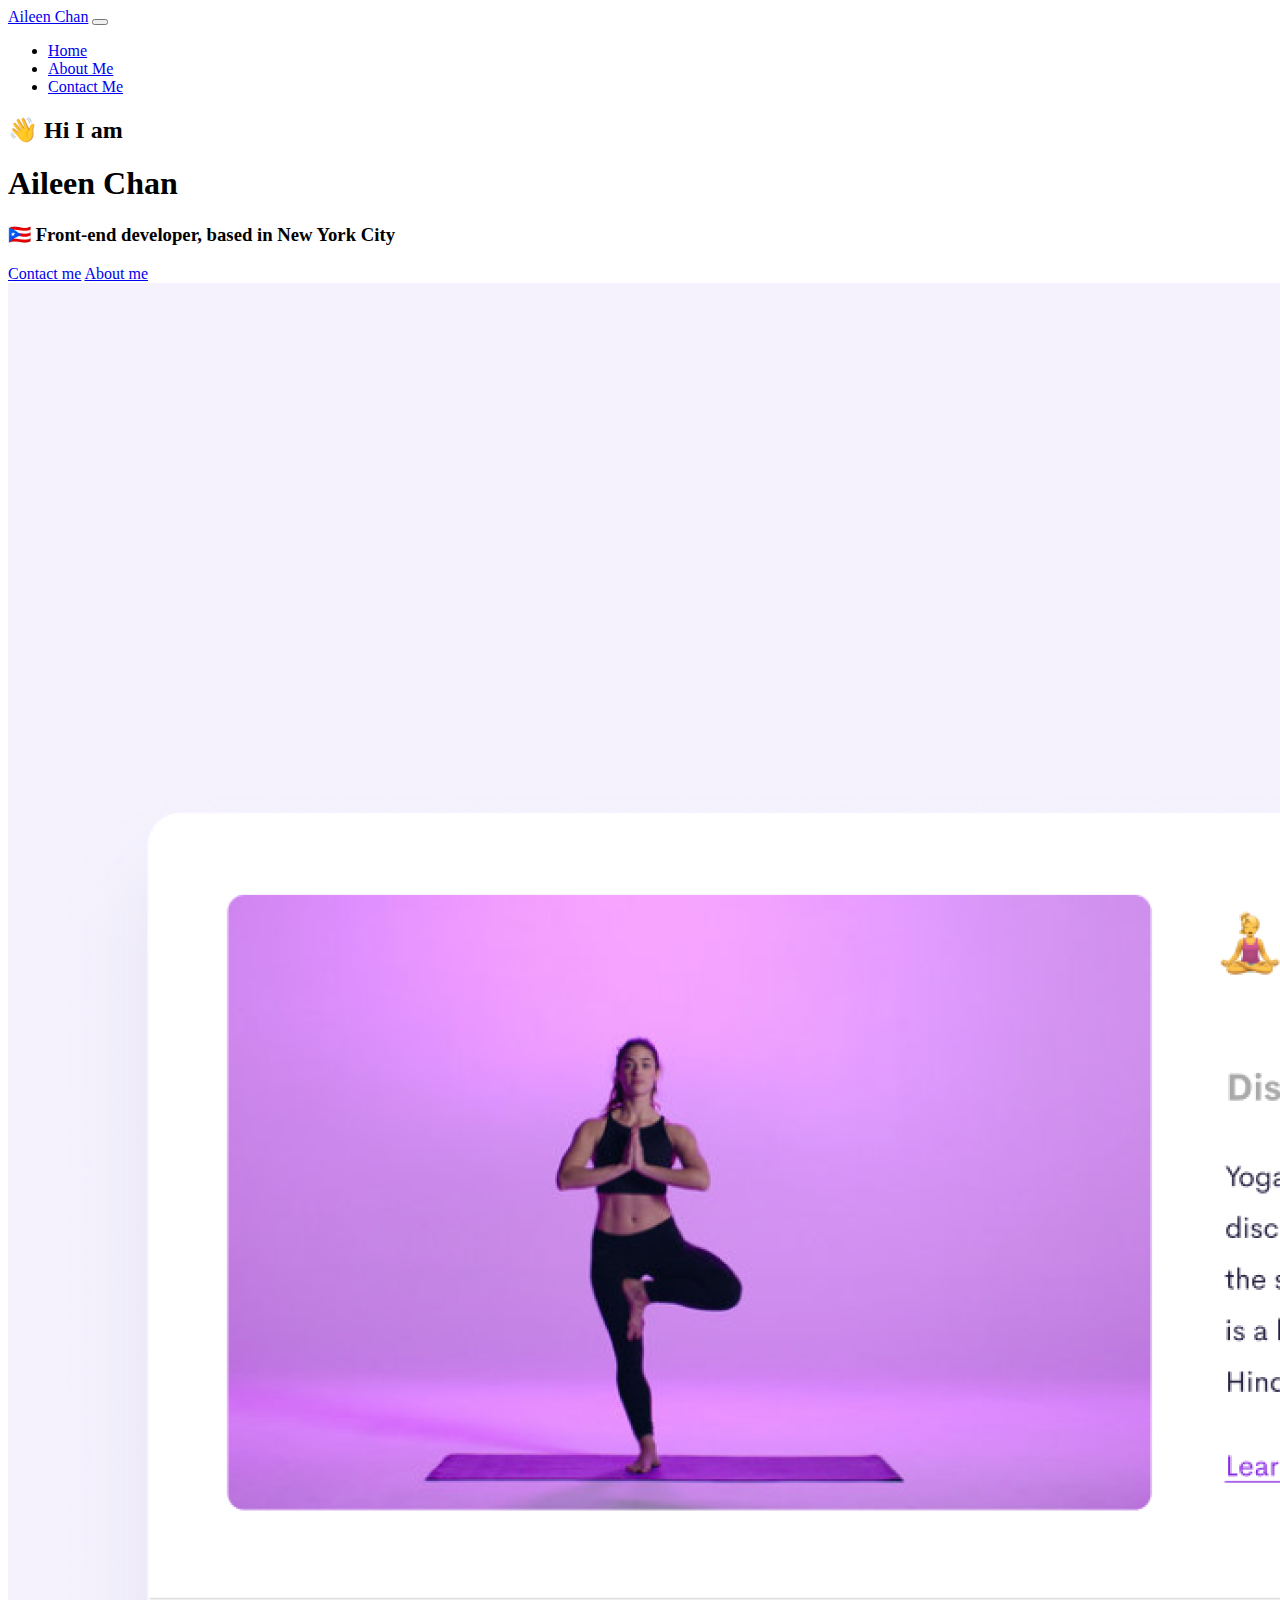
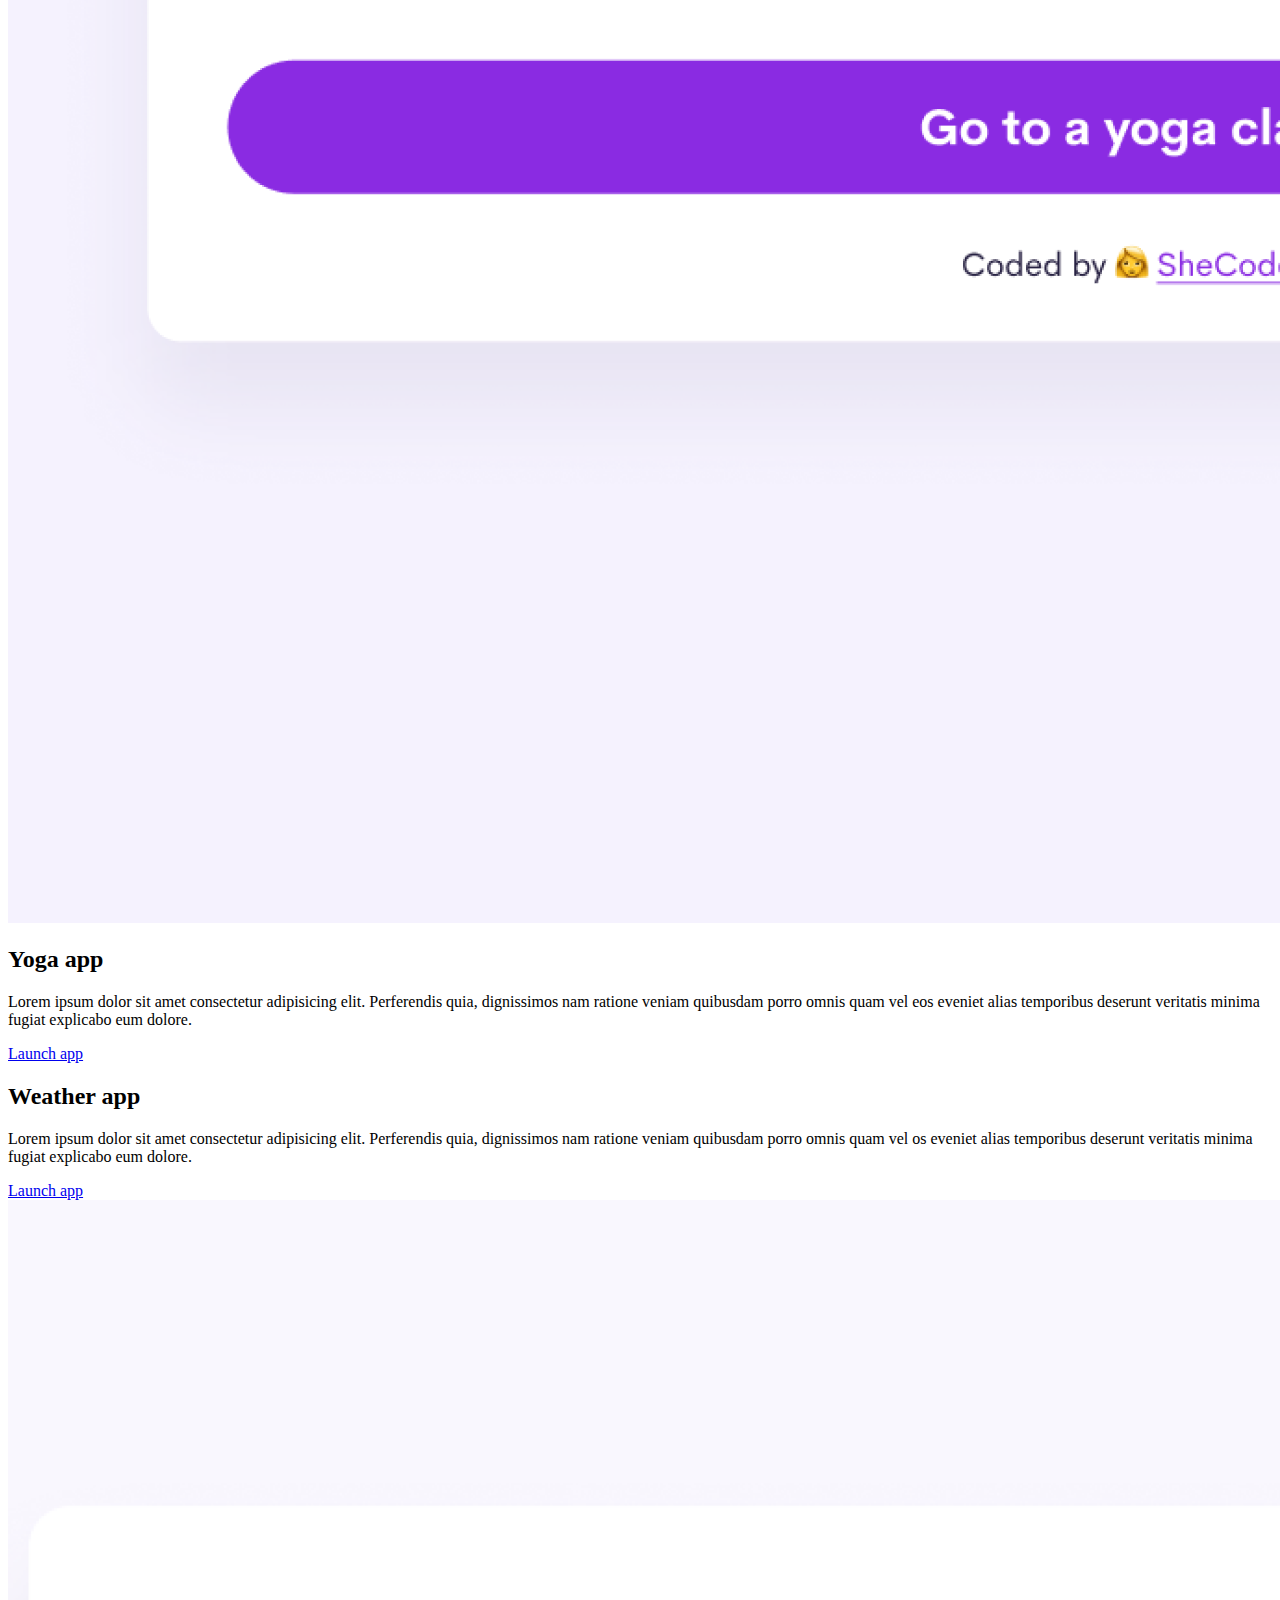
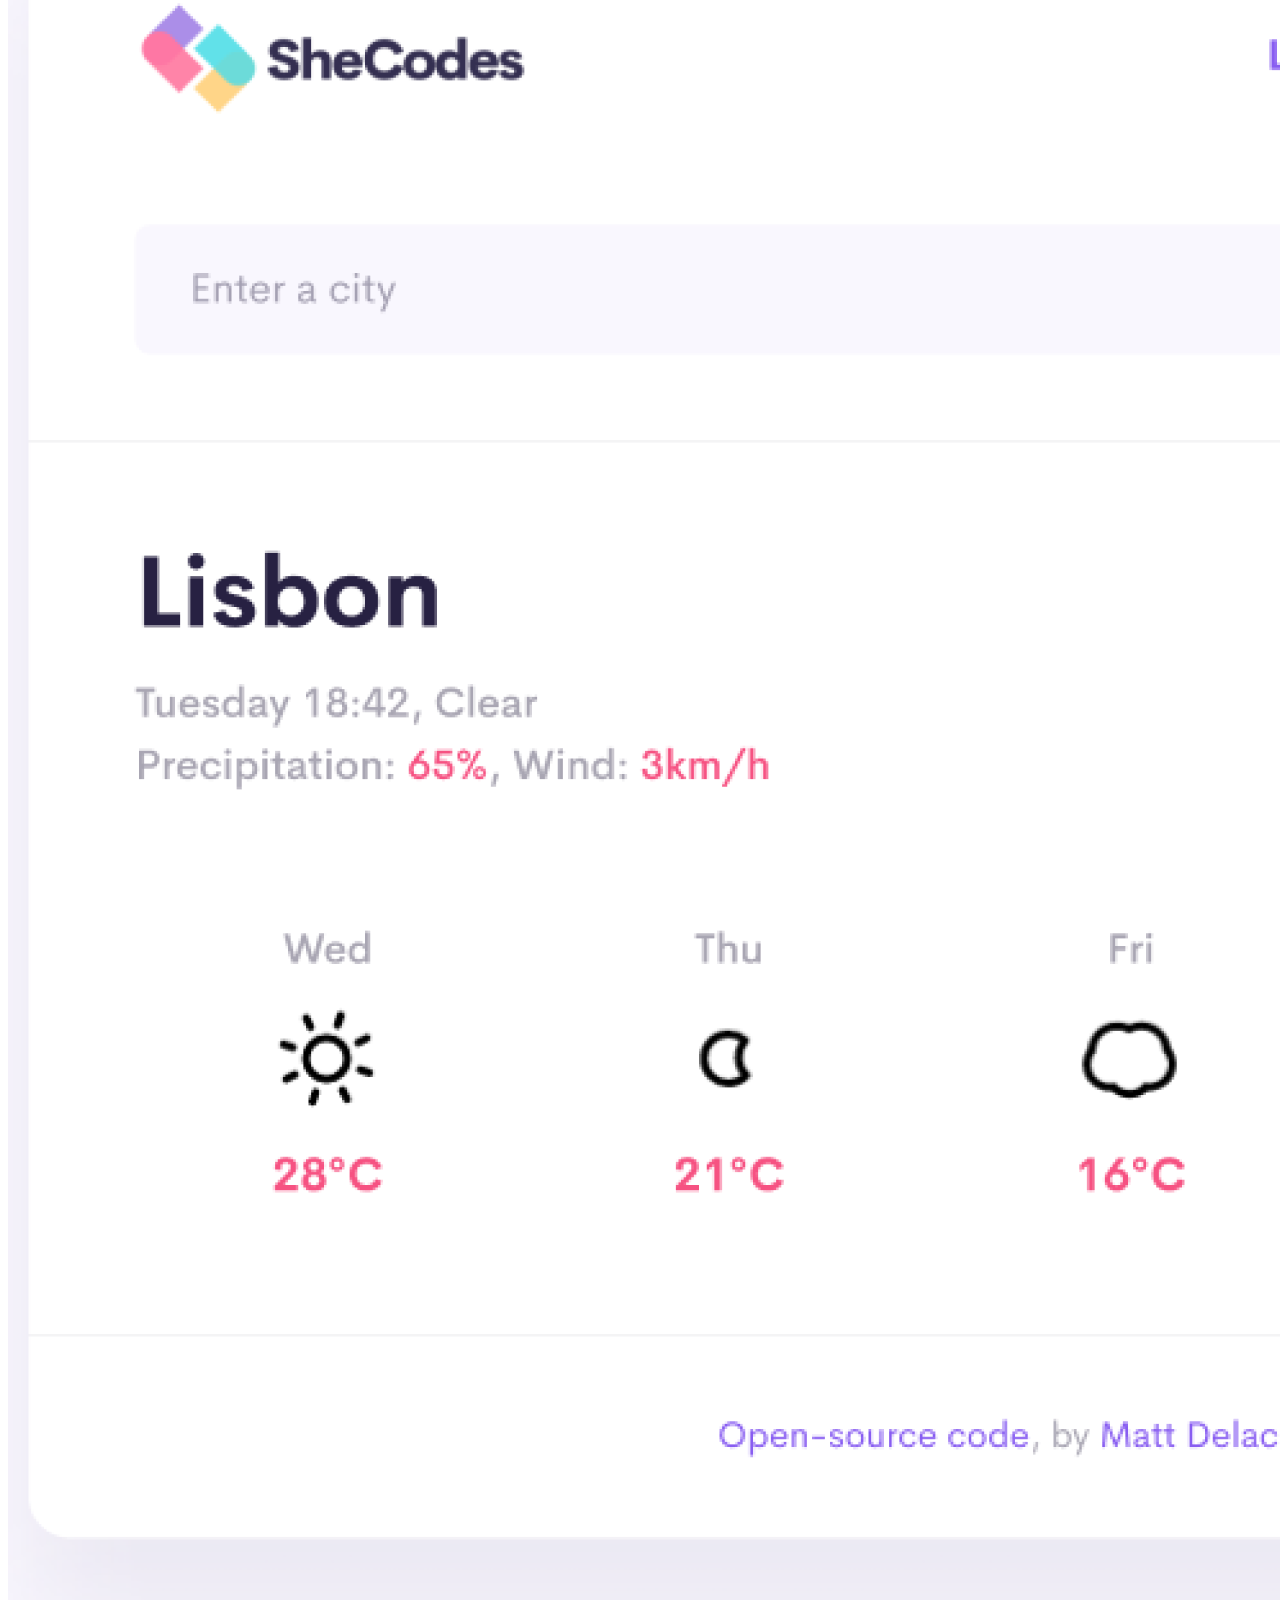
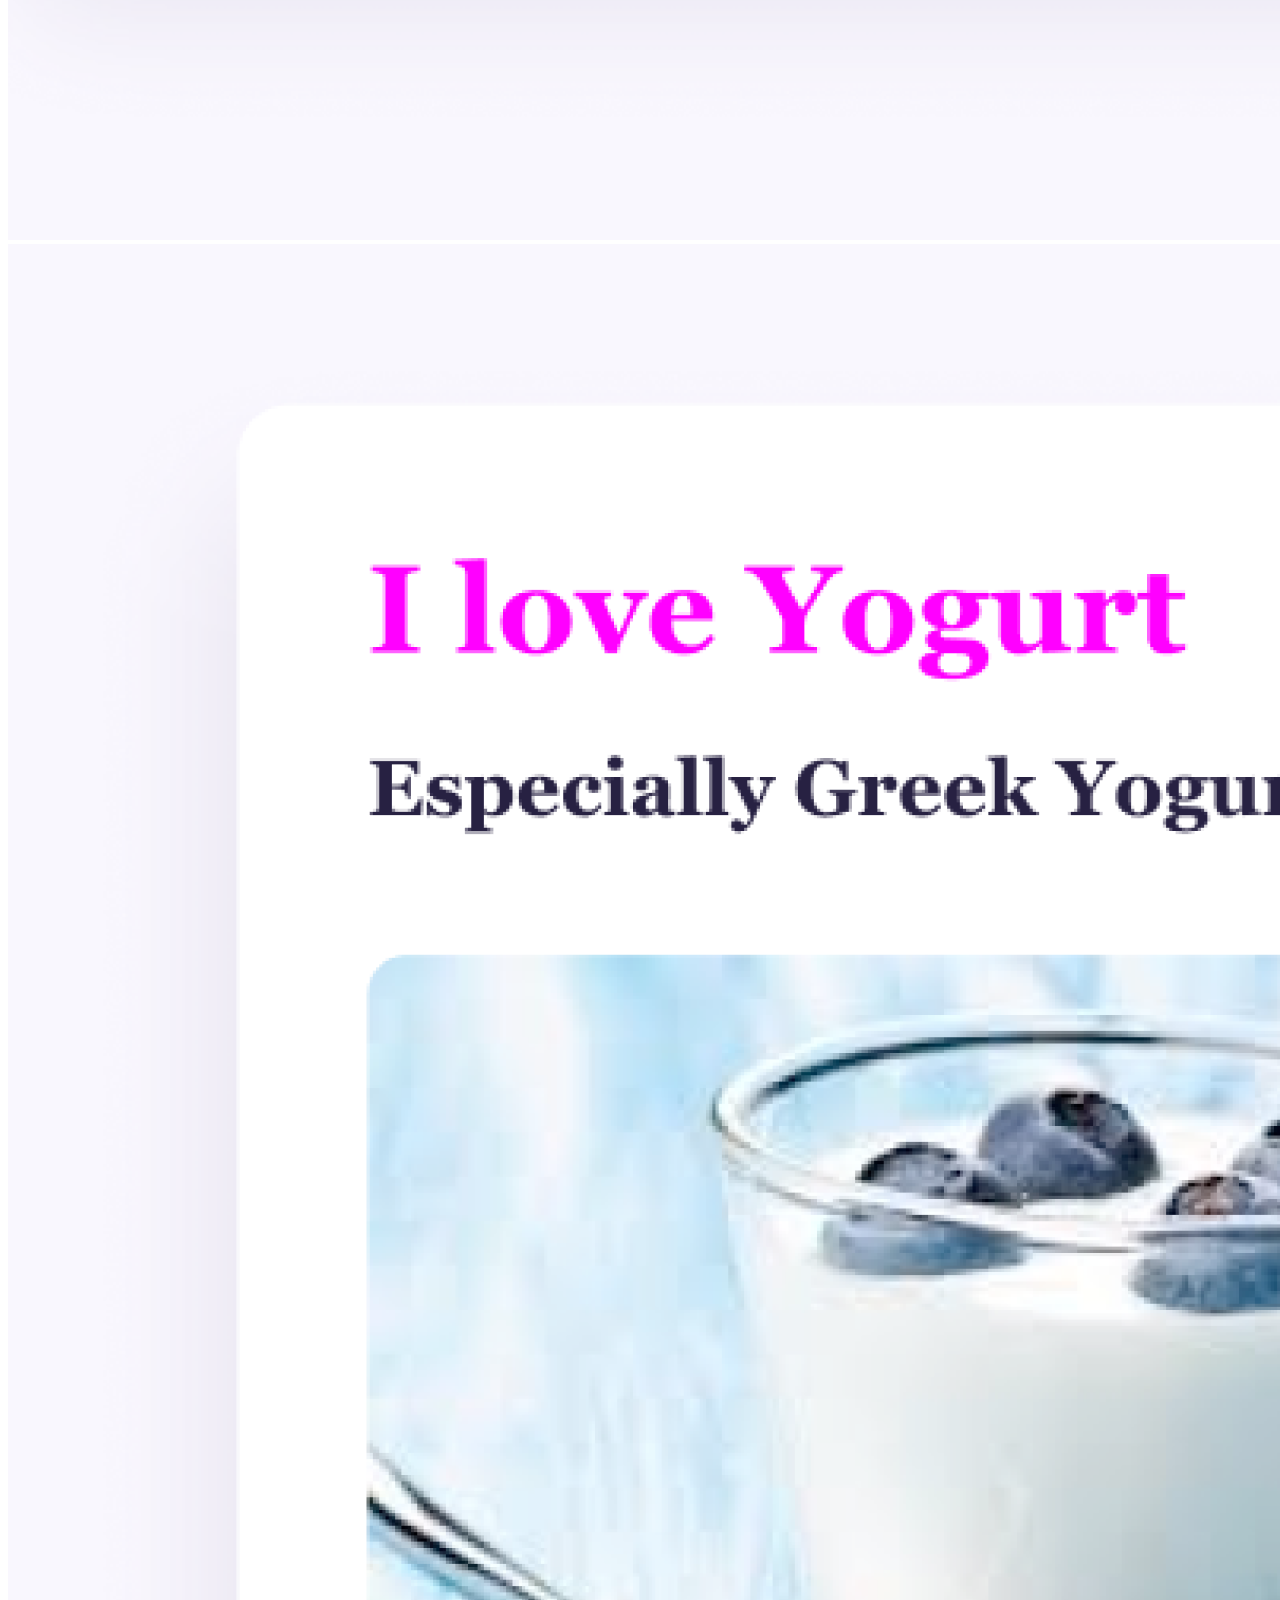
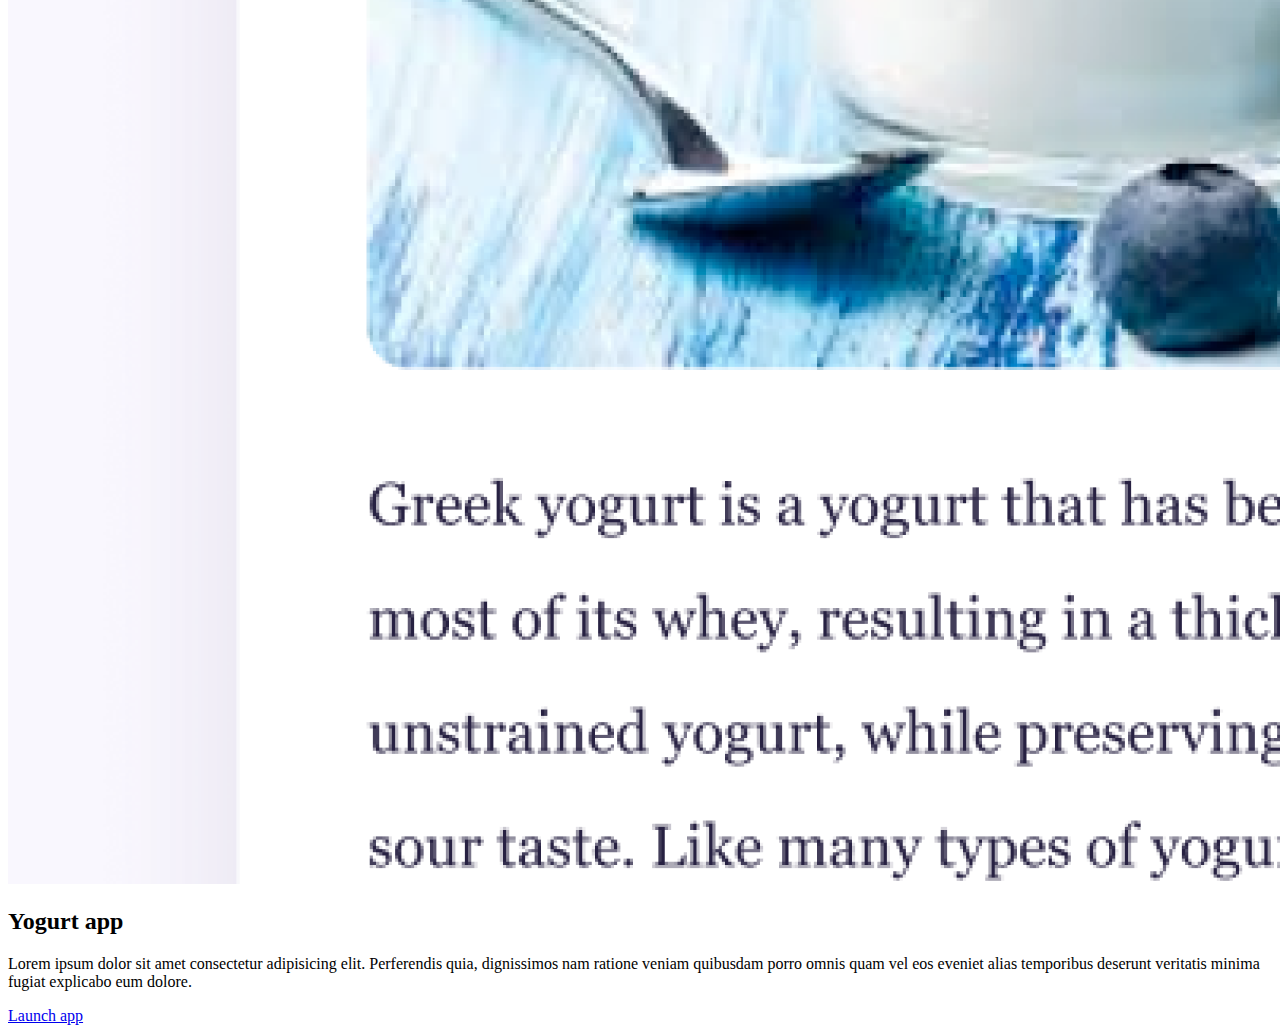
==== index.html @ 530aea1c "Setup documents from codesandbox" ====
<!DOCTYPE html>
<html lang="en">
  <head>
    <meta charset="UTF-8" />
    <meta http-equiv="X-UA-Compatible" content="IE=edge" />
    <meta name="viewport" content="width=device-width, initial-scale=1.0" />
    <title>My Portfolio</title>
    <link
      href="https://cdn.jsdelivr.net/npm/bootstrap@5.0.2/dist/css/bootstrap.min.css"
      rel="stylesheet"
      integrity="sha384-EVSTQN3/azprG1Anm3QDgpJLIm9Nao0Yz1ztcQTwFspd3yD65VohhpuuCOmLASjC"
      crossorigin="anonymous"
    />
    <script
      src="https://cdn.jsdelivr.net/npm/bootstrap@5.0.2/dist/js/bootstrap.bundle.min.js"
      integrity="sha384-MrcW6ZMFYlzcLA8Nl+NtUVF0sA7MsXsP1UyJoMp4YLEuNSfAP+JcXn/tWtIaxVXM"
      crossorigin="anonymous"
    ></script>
    <link rel="stylesheet" href="style.css" />
  </head>
  <body>
    <nav class="navbar navbar-expand-lg navbar-light bg-light fixed-top">
      <div class="container-fluid">
        <a class="navbar-brand" href="index.html">Aileen Chan</a>
        <button
          class="navbar-toggler"
          type="button"
          data-bs-toggle="collapse"
          data-bs-target="#navbarNav"
          aria-controls="navbarNav"
          aria-expanded="false"
          aria-label="Toggle navigation"
        >
          <span class="navbar-toggler-icon"></span>
        </button>
        <div class="collapse navbar-collapse" id="navbarNav">
          <ul class="navbar-nav">
            <li class="nav-item">
              <a class="nav-link active" aria-current="page" href="index.html"
                >Home</a
              >
            </li>
            <li class="nav-item">
              <a class="nav-link" href="about.html">About Me</a>
            </li>
            <li class="nav-item">
              <a class="nav-link" href="about.html#contact">Contact Me</a>
            </li>
          </ul>
        </div>
      </div>
    </nav>
    <h2 class="text-center">👋 Hi I am</h2>
    <h1 class="text-center">Aileen Chan</h1>
    <h3 class="text-center">🇵🇷 Front-end developer, based in New York City</h3>
    <div class="navigation-links mb-5">
      <a href="about.html#contact" class="primary-link">Contact me</a>
      <a href="about.html" class="about-link">About me</a>
    </div>

    <div class="container">
      <div class="row mt-5">
        <div class="col-6 rounded">
          <img src="images/yoga.png" alt="yoga" class="img-fluid" />
        </div>
        <div class="col-6">
          <h2>Yoga app</h2>
          <p>
            Lorem ipsum dolor sit amet consectetur adipisicing elit. Perferendis
            quia, dignissimos nam ratione veniam quibusdam porro omnis quam vel
            eos eveniet alias temporibus deserunt veritatis minima fugiat
            explicabo eum dolore.
          </p>
          <div class="mt-5">
            <a href="#" class="primary-link app-link">Launch app</a>
          </div>
        </div>
      </div>
      <div class="row mt-5">
        <div class="col-6">
          <h2>Weather app</h2>
          <p>
            Lorem ipsum dolor sit amet consectetur adipisicing elit. Perferendis
            quia, dignissimos nam ratione veniam quibusdam porro omnis quam vel
            os eveniet alias temporibus deserunt veritatis minima fugiat
            explicabo eum dolore.
          </p>
          <div class="mt-5">
            <a href="#" class="primary-link app-link">Launch app</a>
          </div>
        </div>
        <div class="col-6 rounded">
          <img src="images/weather.png" alt="yoga" class="img-fluid" />
        </div>
      </div>
      <div class="row mt-5 mb-5">
        <div class="col-6 rounded">
          <img src="images/yogurt.png" alt="yoga" class="img-fluid" />
        </div>
        <div class="col-6">
          <h2>Yogurt app</h2>
          <p>
            Lorem ipsum dolor sit amet consectetur adipisicing elit. Perferendis
            quia, dignissimos nam ratione veniam quibusdam porro omnis quam vel
            eos eveniet alias temporibus deserunt veritatis minima fugiat
            explicabo eum dolore.
          </p>
          <div class="mt-5">
            <a href="#" class="primary-link app-link">Launch app</a>
          </div>
        </div>
      </div>
    </div>
  </body>
</html>
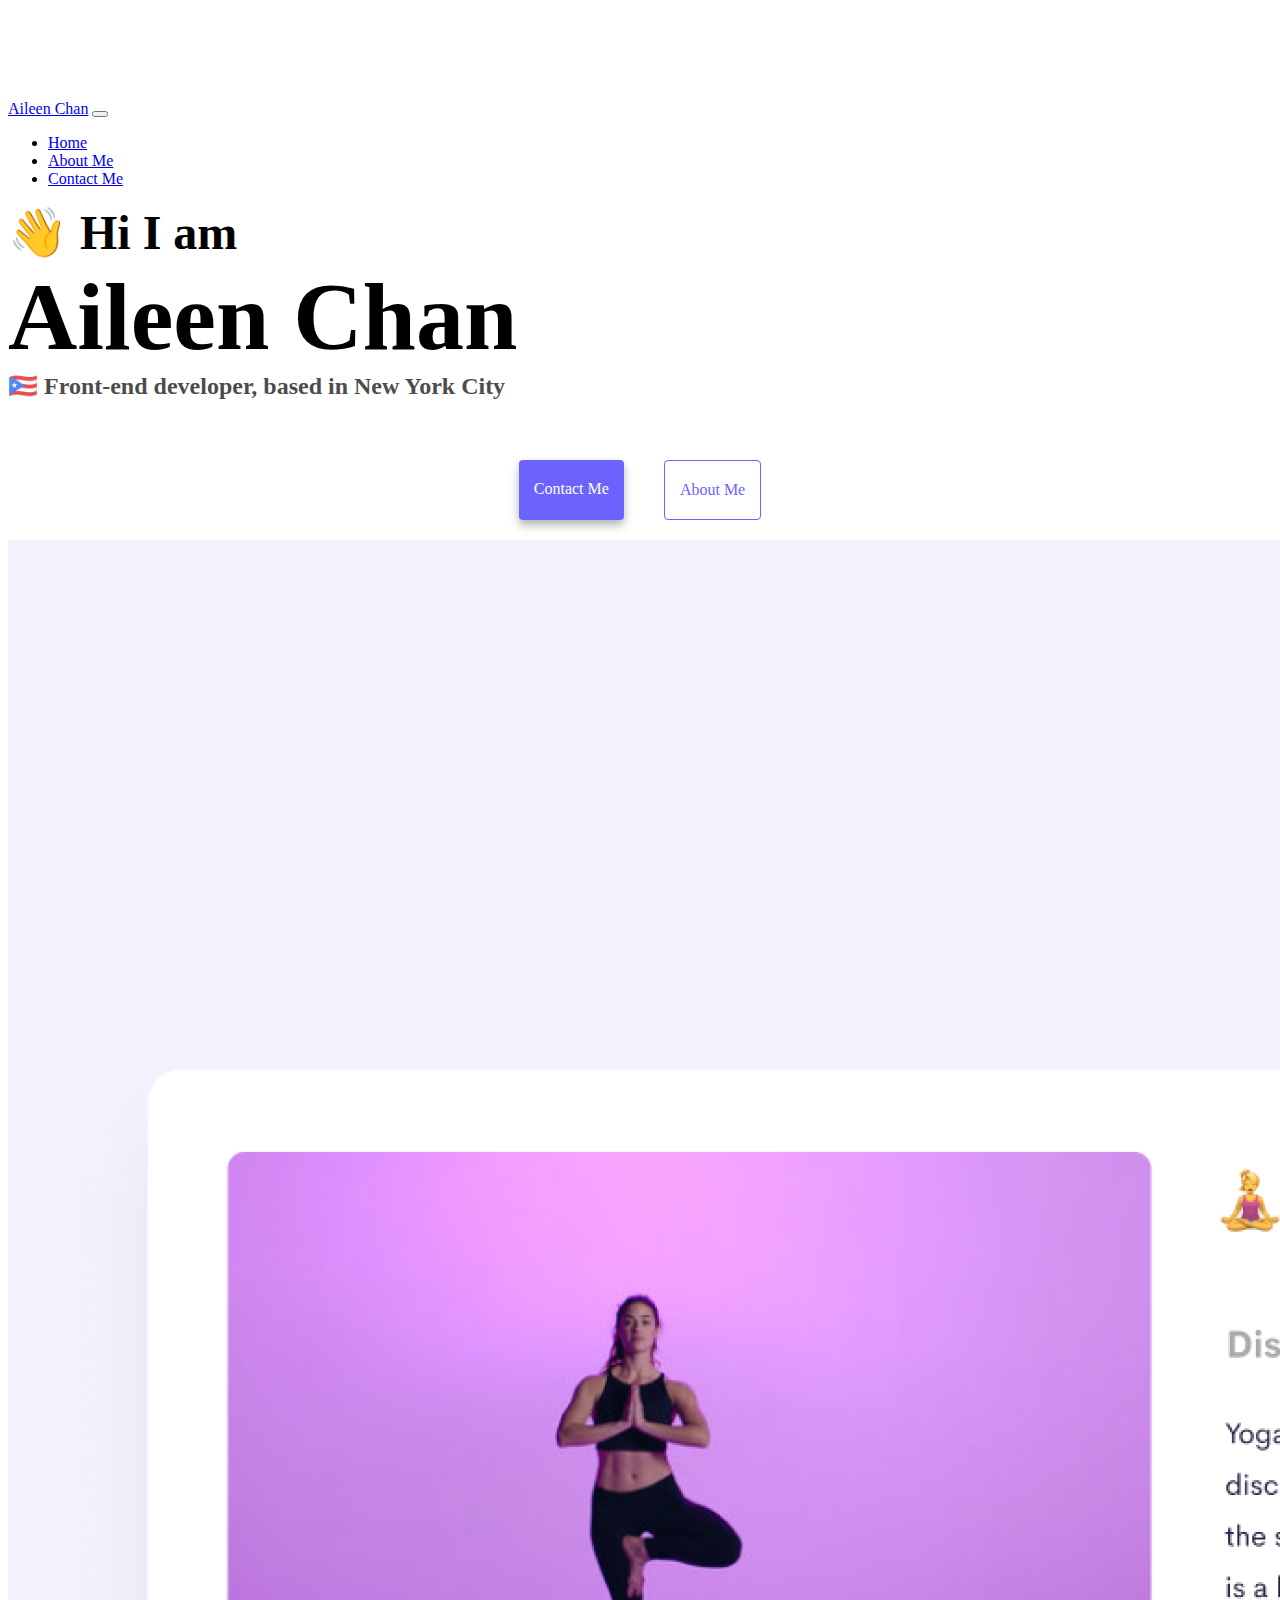
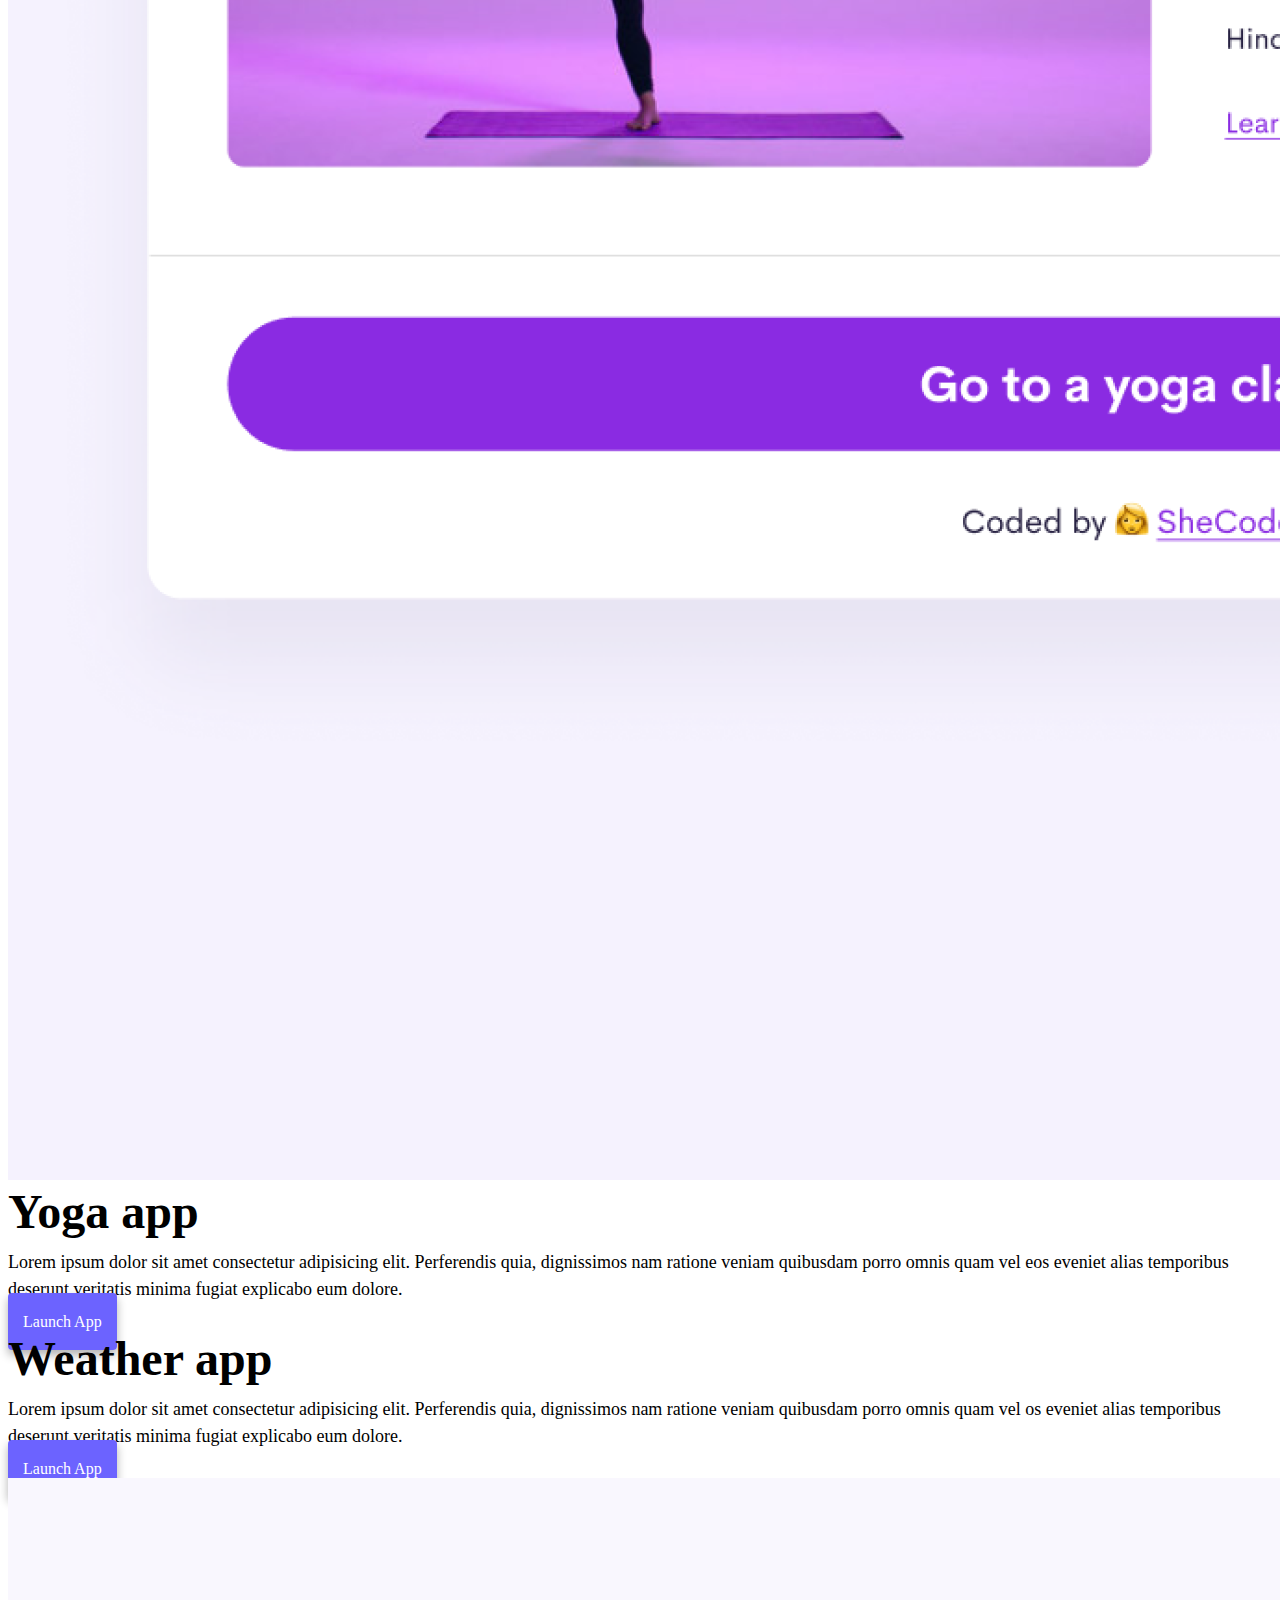
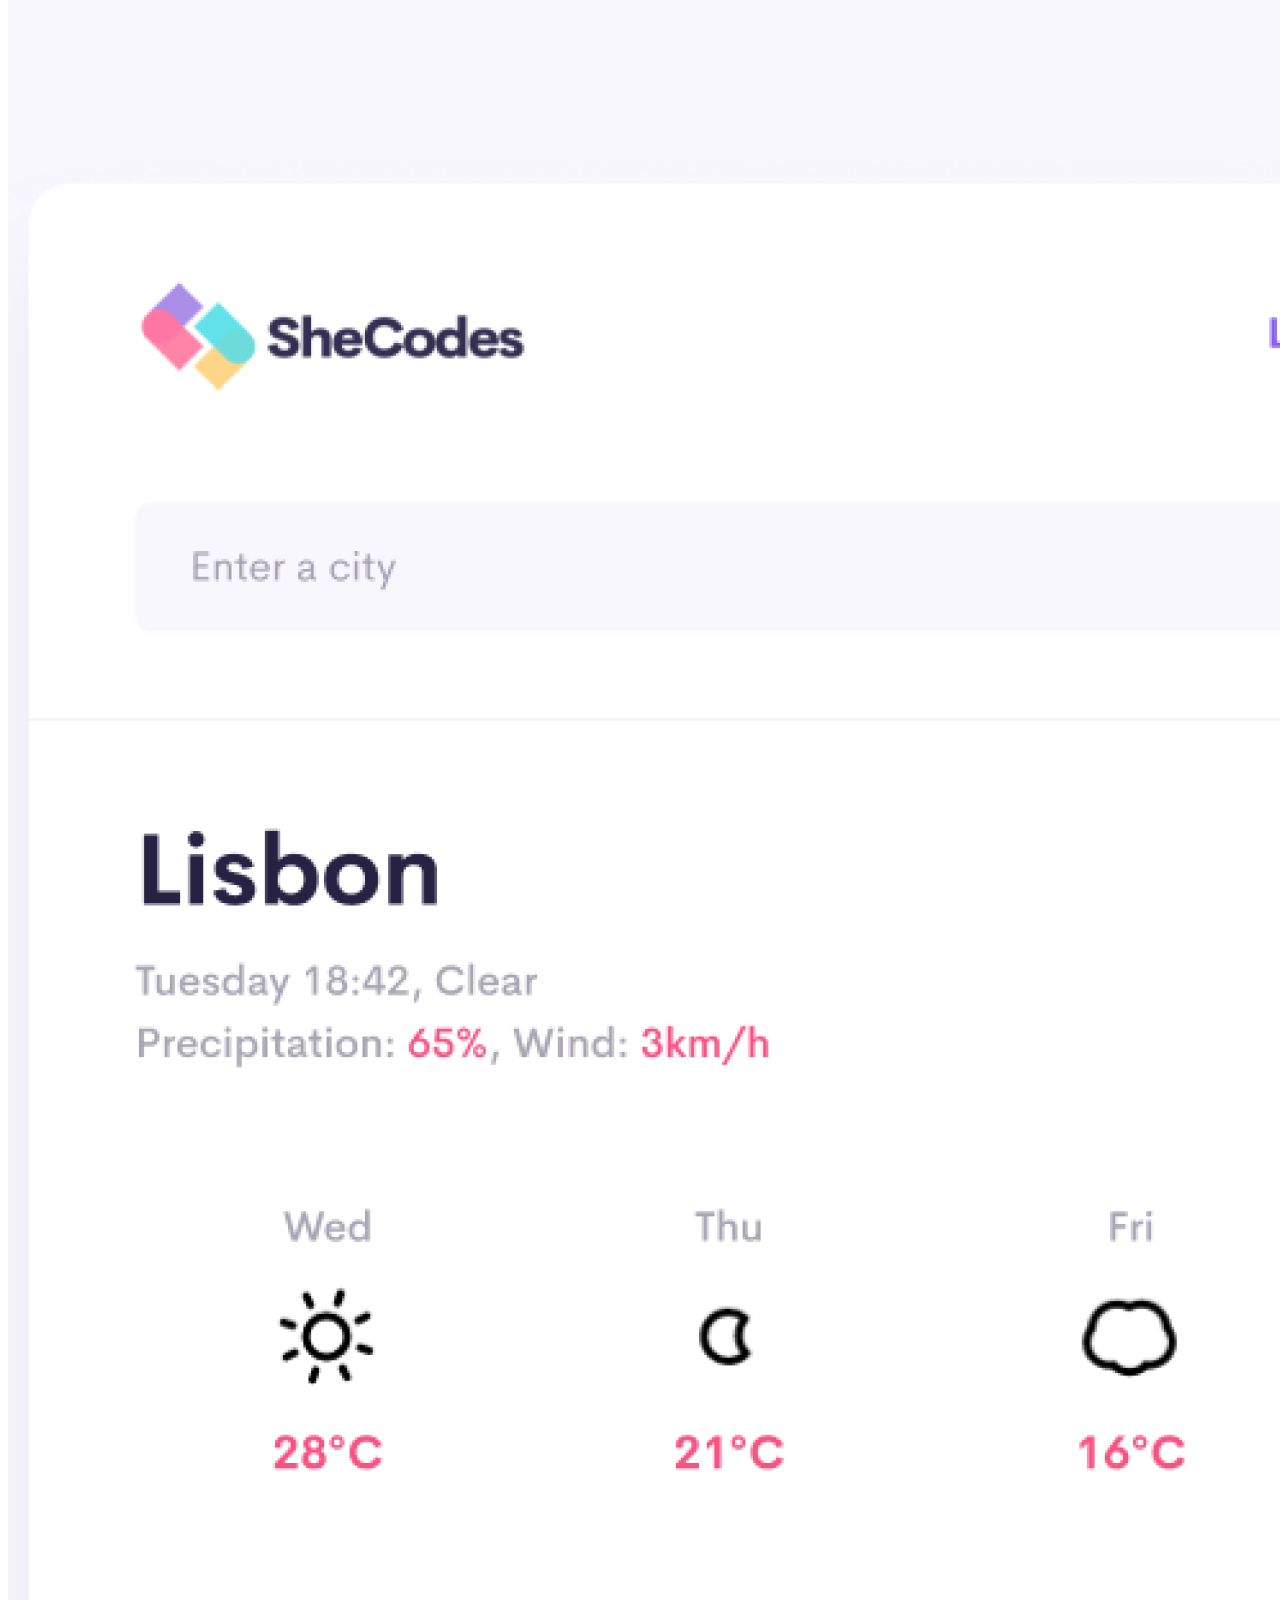
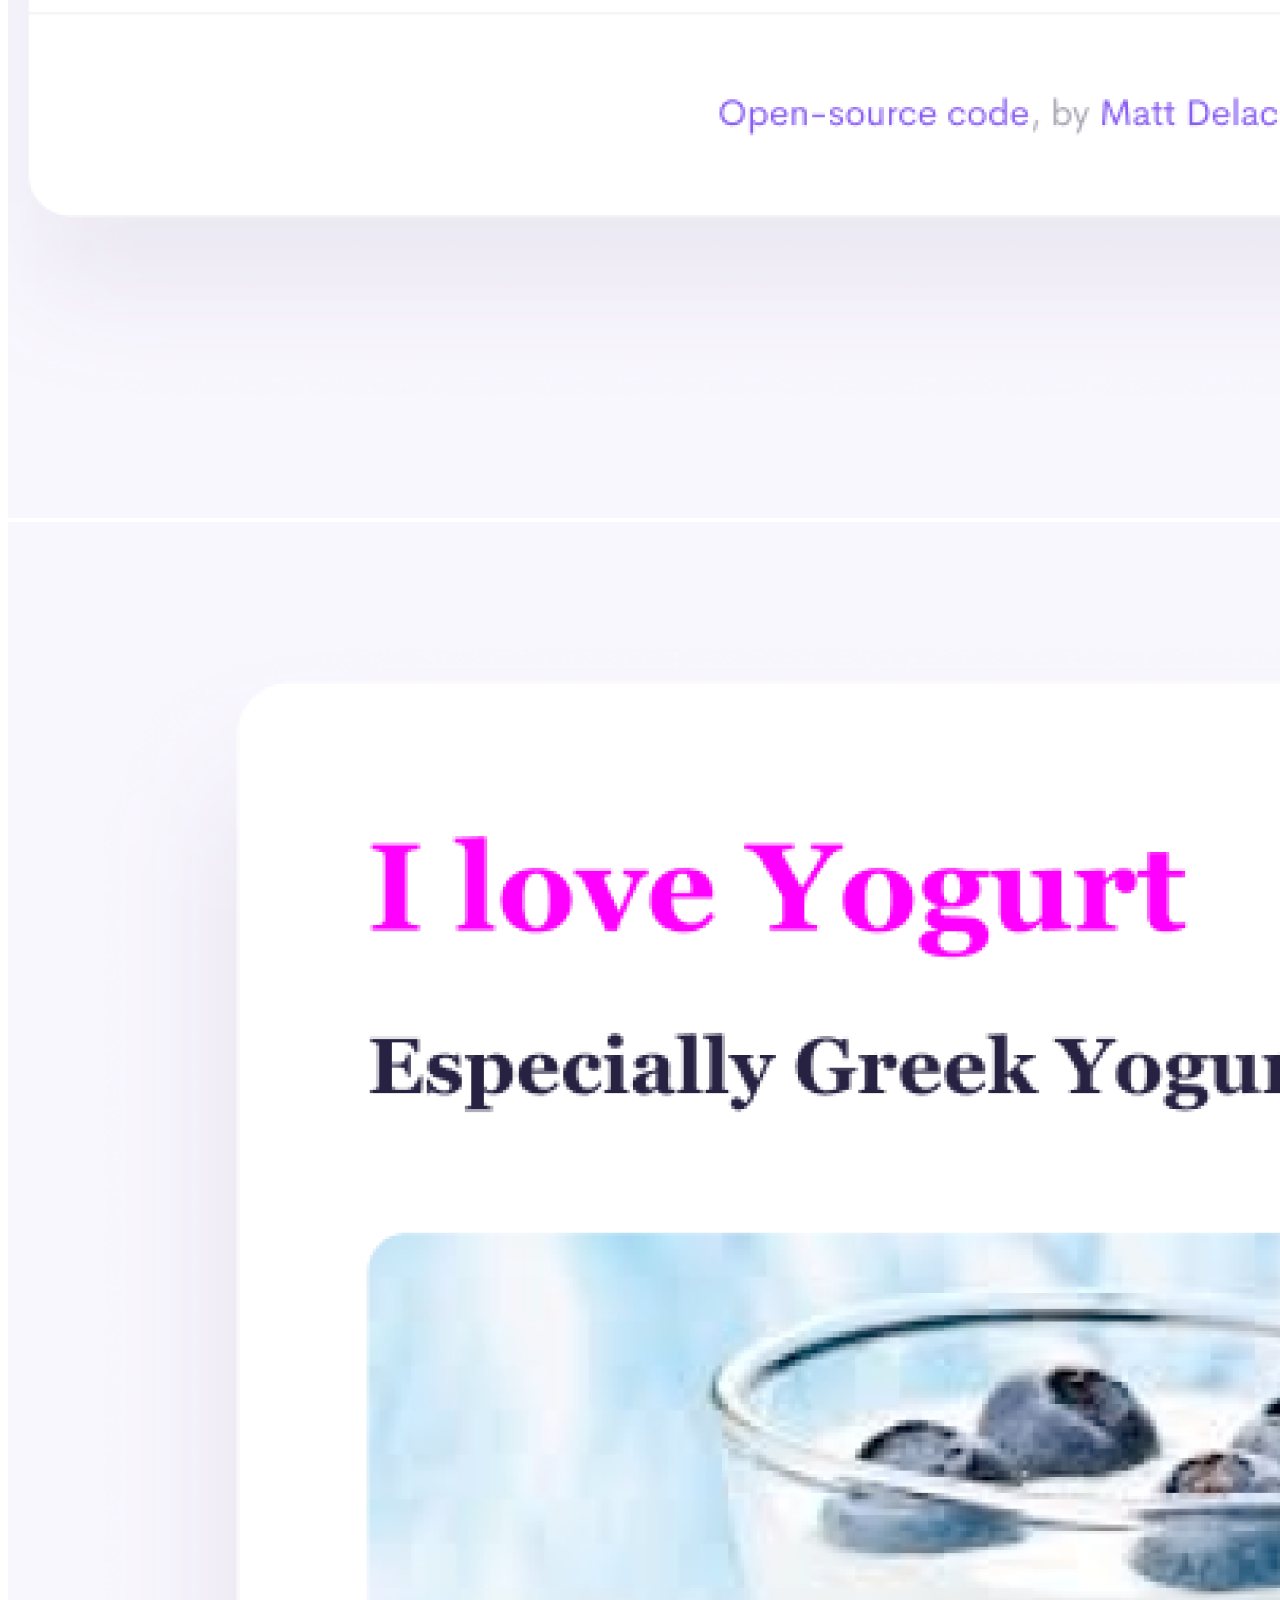
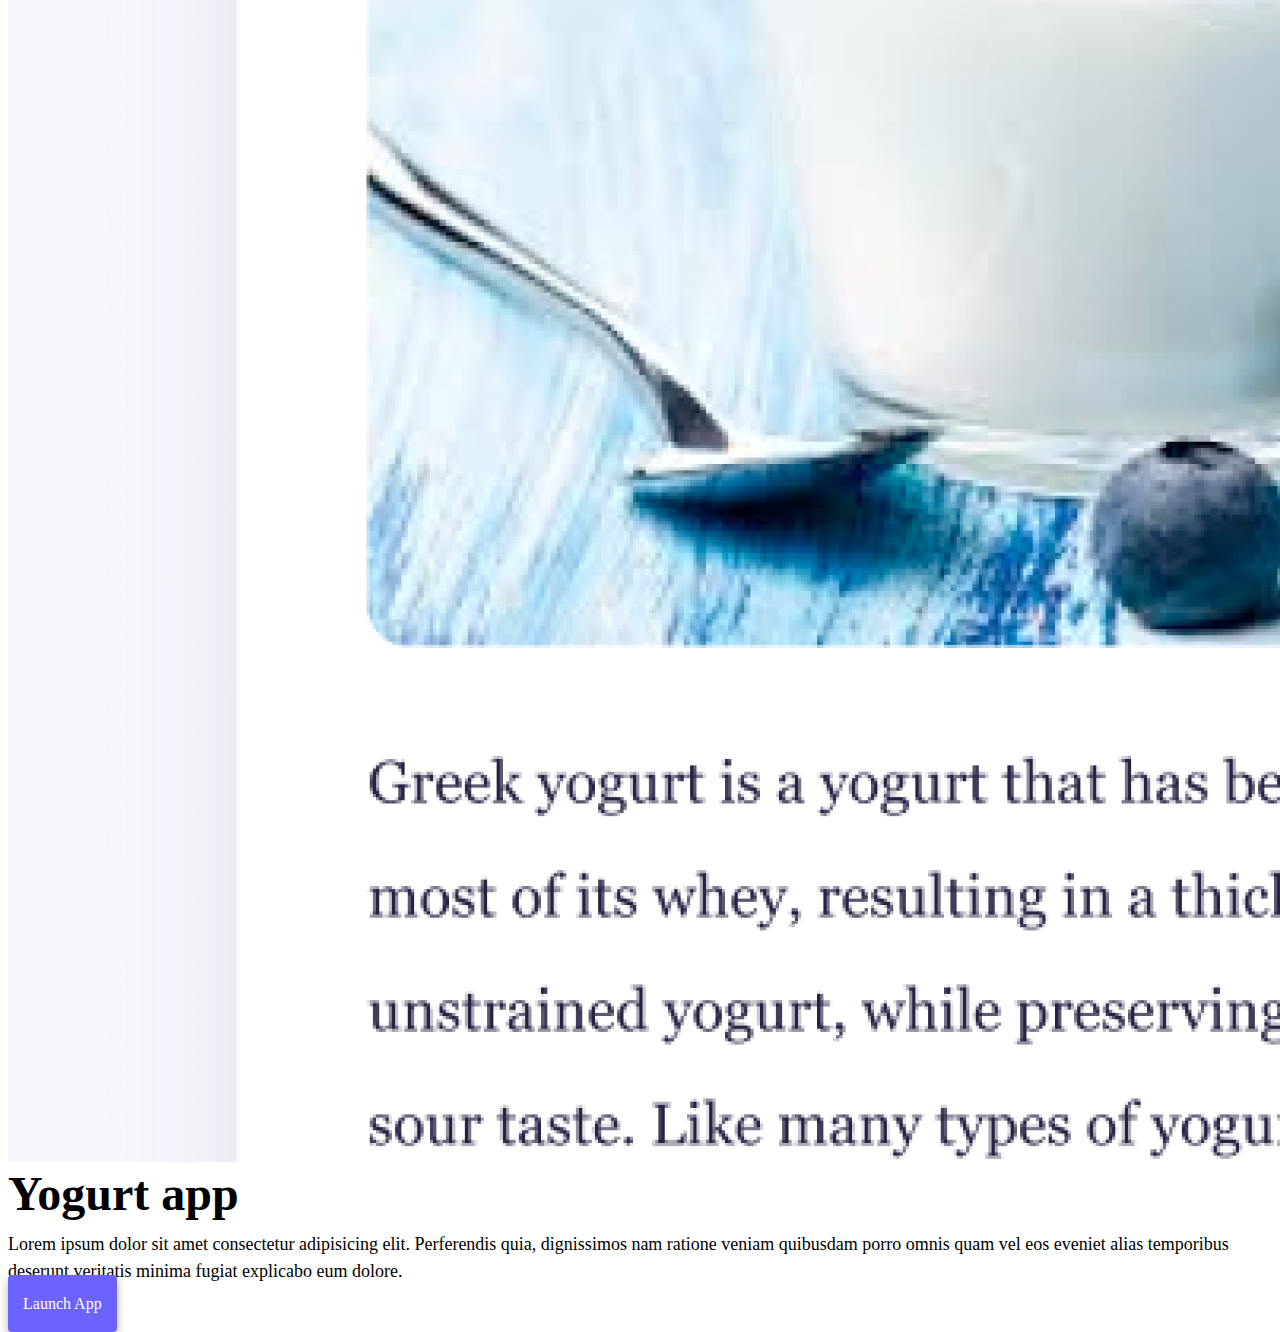
==== commit 43c4adee: "Adjusted links for live server on vs code" ====
--- a/index.html
+++ b/index.html
@@ -16,12 +16,12 @@
       integrity="sha384-MrcW6ZMFYlzcLA8Nl+NtUVF0sA7MsXsP1UyJoMp4YLEuNSfAP+JcXn/tWtIaxVXM"
       crossorigin="anonymous"
     ></script>
-    <link rel="stylesheet" href="style.css" />
+    <link rel="stylesheet" href="/src/styles.css" />
   </head>
   <body>
     <nav class="navbar navbar-expand-lg navbar-light bg-light fixed-top">
       <div class="container-fluid">
-        <a class="navbar-brand" href="index.html">Aileen Chan</a>
+        <a class="navbar-brand" href="/">Aileen Chan</a>
         <button
           class="navbar-toggler"
           type="button"
@@ -36,15 +36,15 @@
         <div class="collapse navbar-collapse" id="navbarNav">
           <ul class="navbar-nav">
             <li class="nav-item">
-              <a class="nav-link active" aria-current="page" href="index.html"
+              <a class="nav-link active" aria-current="page" href="/"
                 >Home</a
               >
             </li>
             <li class="nav-item">
-              <a class="nav-link" href="about.html">About Me</a>
+              <a class="nav-link" href="/about.html">About Me</a>
             </li>
             <li class="nav-item">
-              <a class="nav-link" href="about.html#contact">Contact Me</a>
+              <a class="nav-link" href="/about.html#contact">Contact Me</a>
             </li>
           </ul>
         </div>
@@ -54,14 +54,14 @@
     <h1 class="text-center">Aileen Chan</h1>
     <h3 class="text-center">🇵🇷 Front-end developer, based in New York City</h3>
     <div class="navigation-links mb-5">
-      <a href="about.html#contact" class="primary-link">Contact me</a>
-      <a href="about.html" class="about-link">About me</a>
+      <a href="/about.html#contact" class="primary-link">Contact me</a>
+      <a href="/about.html" class="about-link">About me</a>
     </div>
 
     <div class="container">
       <div class="row mt-5">
         <div class="col-6 rounded">
-          <img src="images/yoga.png" alt="yoga" class="img-fluid" />
+          <img src="/images/yoga.png" alt="yoga" class="img-fluid" />
         </div>
         <div class="col-6">
           <h2>Yoga app</h2>
@@ -90,12 +90,12 @@
           </div>
         </div>
         <div class="col-6 rounded">
-          <img src="images/weather.png" alt="yoga" class="img-fluid" />
+          <img src="/images/weather.png" alt="yoga" class="img-fluid" />
         </div>
       </div>
       <div class="row mt-5 mb-5">
         <div class="col-6 rounded">
-          <img src="images/yogurt.png" alt="yoga" class="img-fluid" />
+          <img src="/images/yogurt.png" alt="yoga" class="img-fluid" />
         </div>
         <div class="col-6">
           <h2>Yogurt app</h2>
--- a/src/styles.css
+++ b/src/styles.css
@@ -0,0 +1,113 @@
+:root {
+  --primary-color: #6c63ff;
+  --secondary-color: #f5f2fe;
+  --box-shadow: 0 5px 10px rgba(0, 0, 0, 0.3);
+}
+
+body {
+  max-width: 100%;
+  margin-top: 100px;
+}
+
+h1,
+h2,
+h3 {
+  margin: 0;
+}
+
+h1 {
+  font-size: 96px;
+}
+
+h2 {
+  font-size: 48px;
+}
+
+h3 {
+  font-size: 24px;
+  opacity: 0.7;
+}
+
+p {
+  padding: 0;
+  margin: 10px 0;
+  border-radius: 4px;
+  font-size: 18px;
+  line-height: 1.5;
+}
+
+.navigation-links {
+  display: flex;
+  margin-top: 40px;
+  justify-content: center;
+}
+
+.navigation-links a {
+  margin: 20px;
+  border-radius: 4px;
+  padding: 20px 15px;
+  text-decoration: none;
+  text-transform: capitalize;
+}
+
+.primary-link {
+  background: var(--primary-color);
+  box-shadow: var(--box-shadow);
+  color: white;
+  margin: 20px;
+  border-radius: 4px;
+  padding: 20px 15px;
+  text-decoration: none;
+  text-transform: capitalize;
+}
+
+.app-link {
+  margin: 0;
+}
+
+.about-link {
+  color: var(--primary-color);
+  border: 1px solid var(--primary-color);
+}
+
+.about-paragraph {
+  margin: 30px 0;
+}
+
+.homepage-link {
+  color: var(--primary-color);
+  text-align: center;
+  display: block;
+}
+
+.email-link {
+  display: flex;
+  justify-content: center;
+  color: var(--primary-color);
+  font-size: 28px;
+  text-decoration: none;
+  margin-bottom: 50px;
+}
+
+.email-link:hover {
+  text-decoration: underline;
+}
+
+.about-container {
+  max-width: 1320px;
+  margin: 0 auto;
+}
+
+.about-container .row {
+  display: flex;
+  margin: 50px 0;
+}
+
+nav .container-fluid {
+  max-width: 1320px;
+  margin: 0 auto;
+}
+
+.rounded {
+  border-radius: 15px;
+}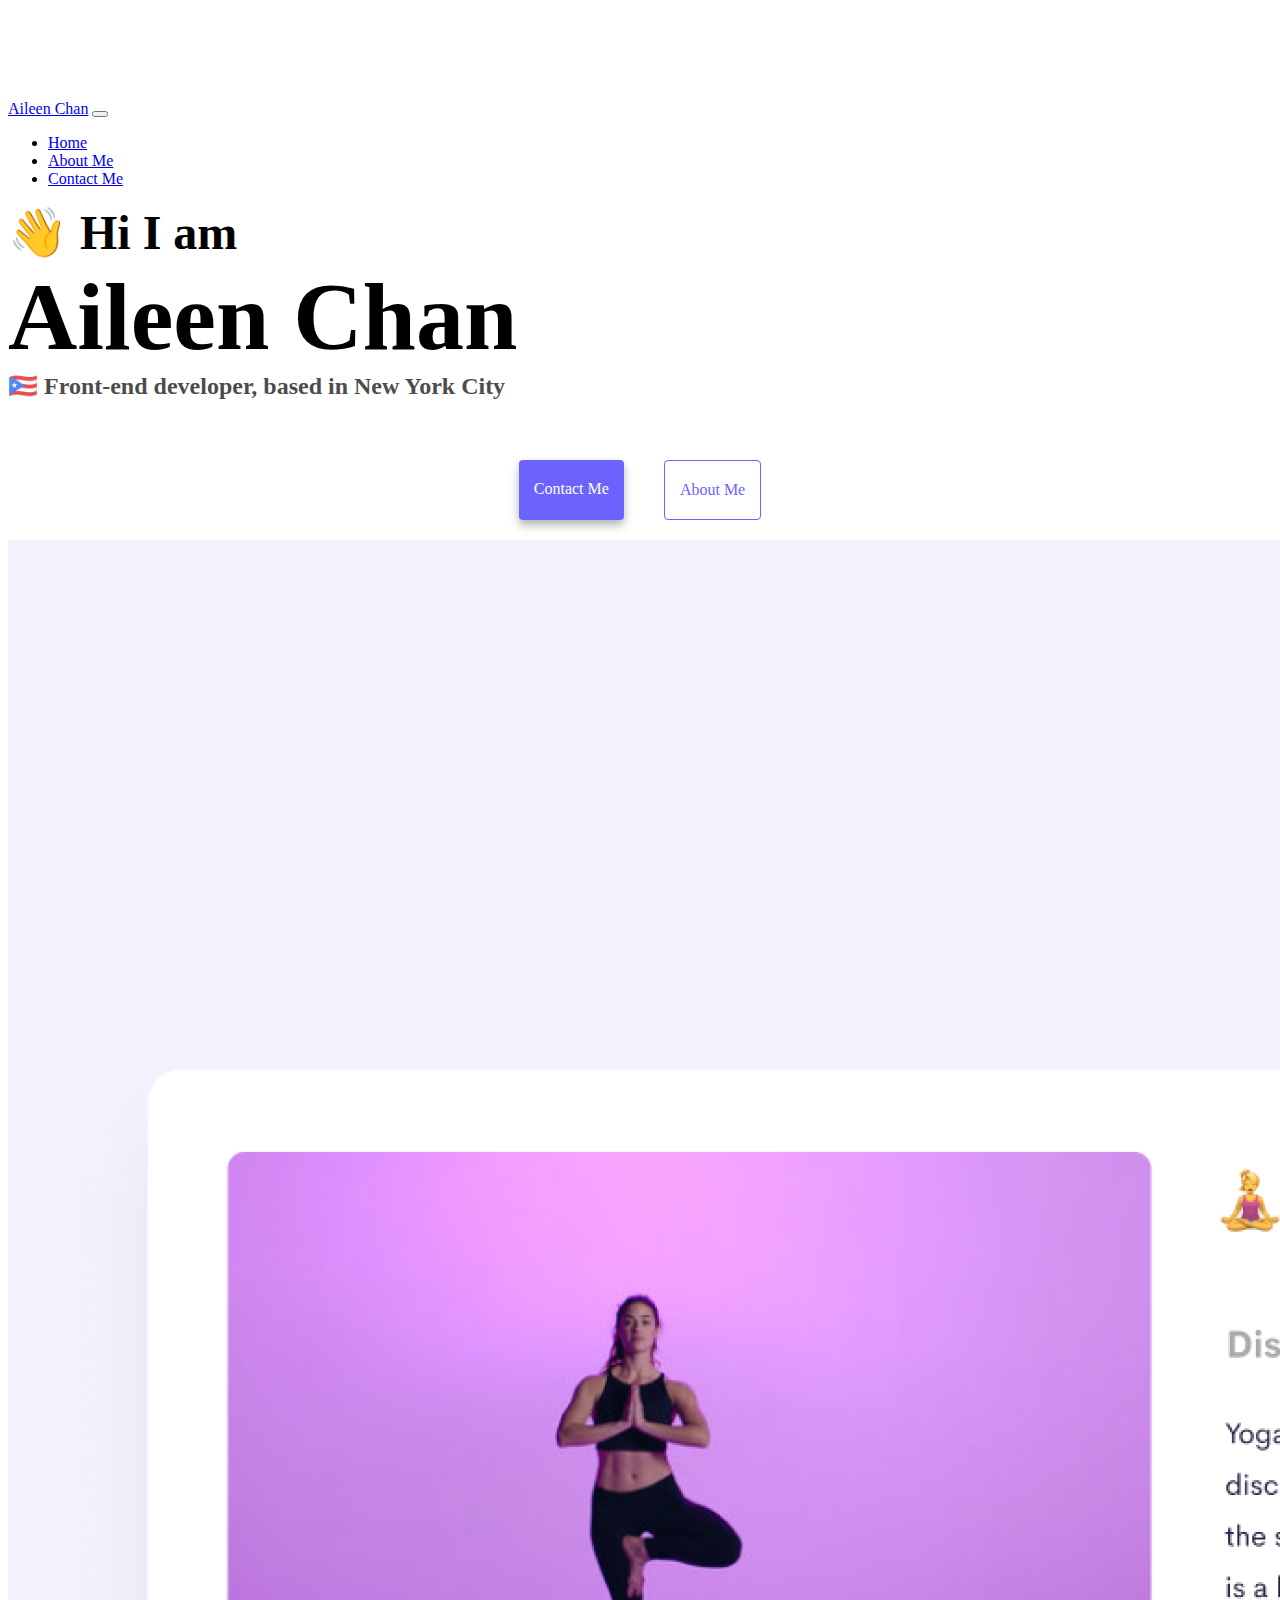
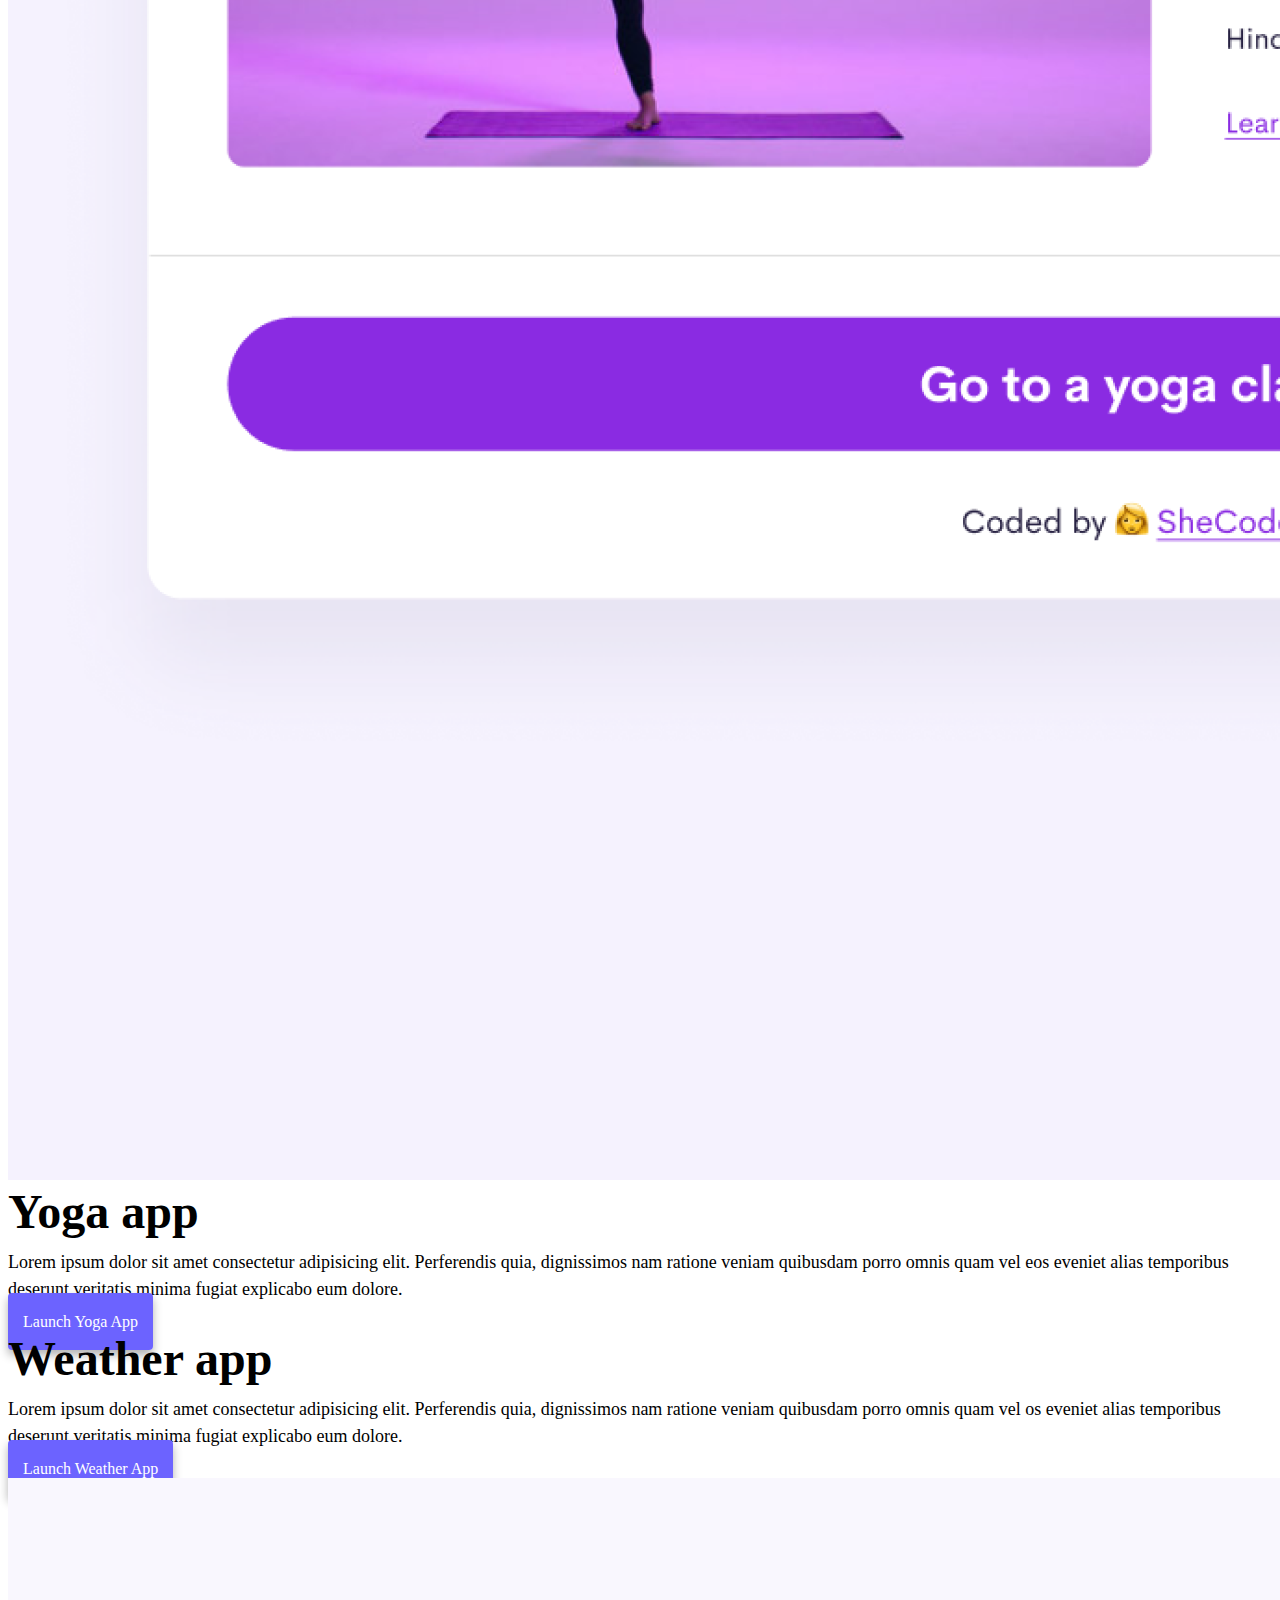
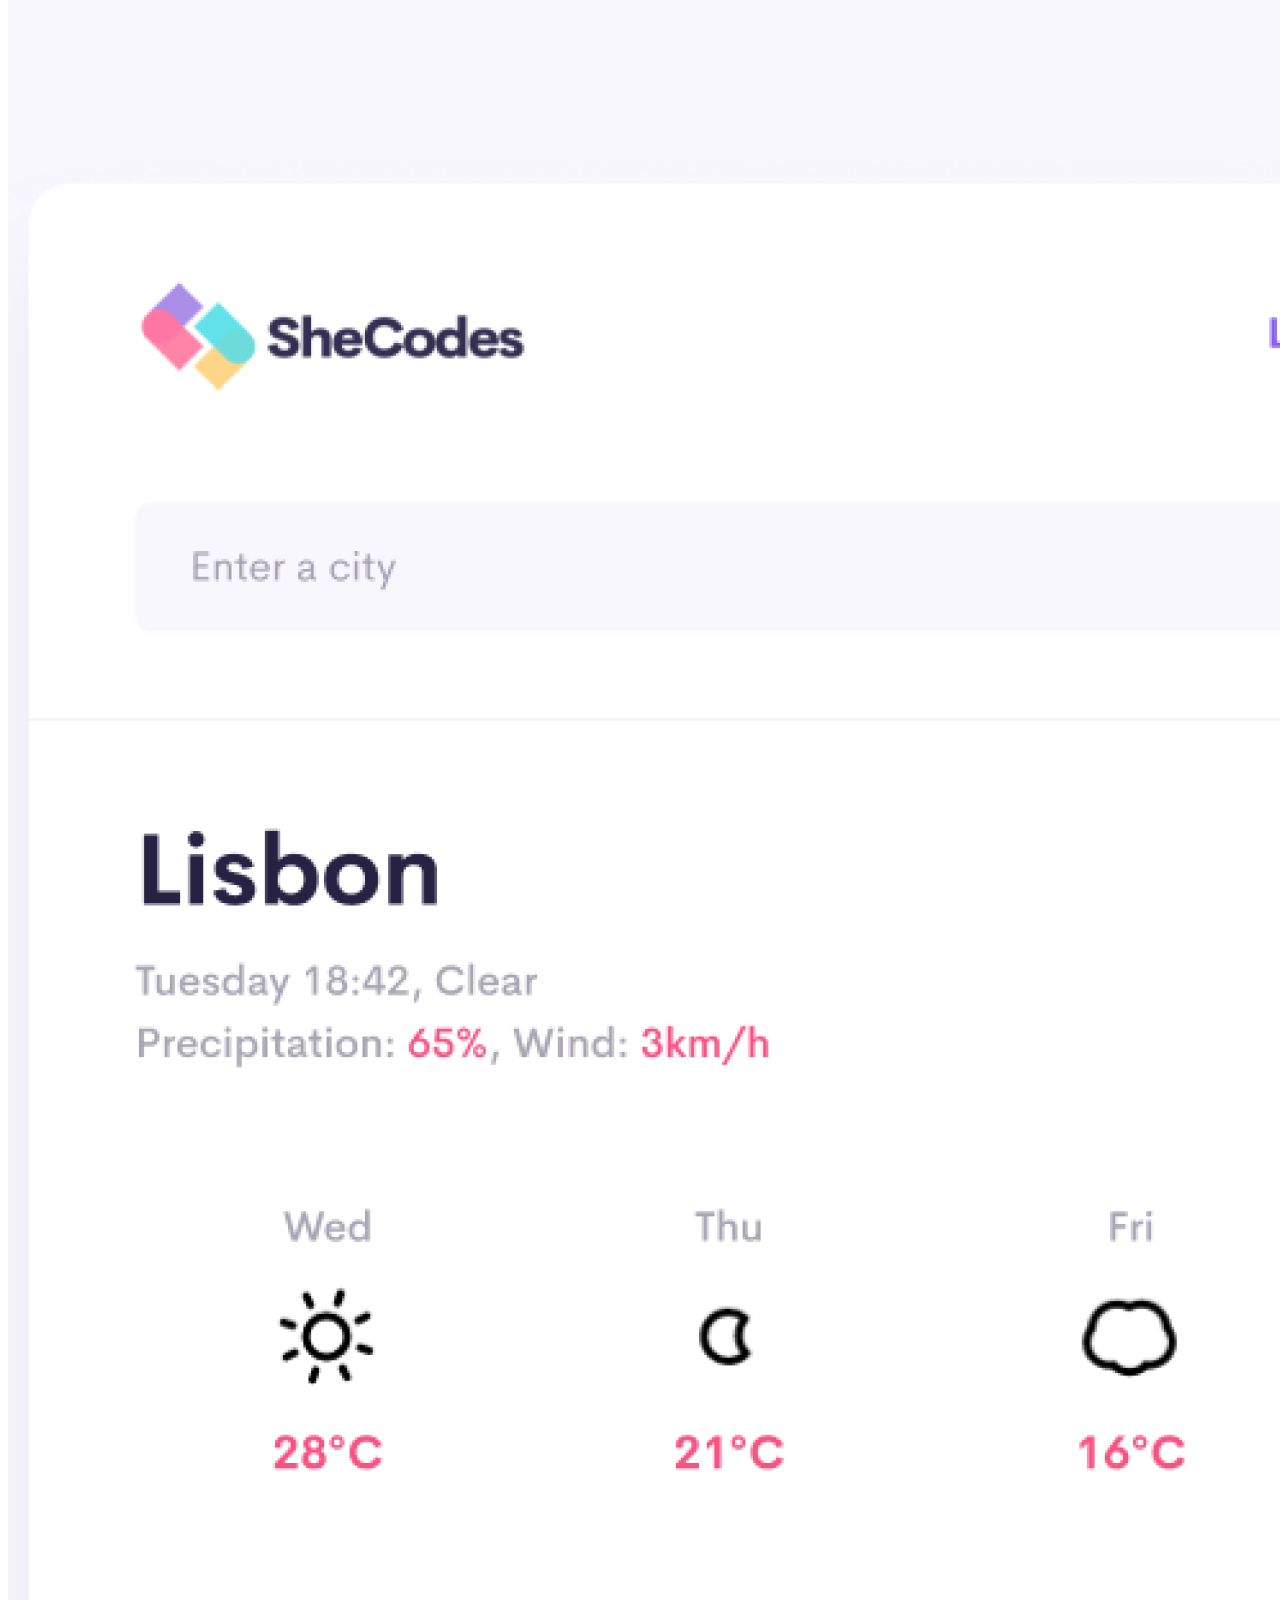
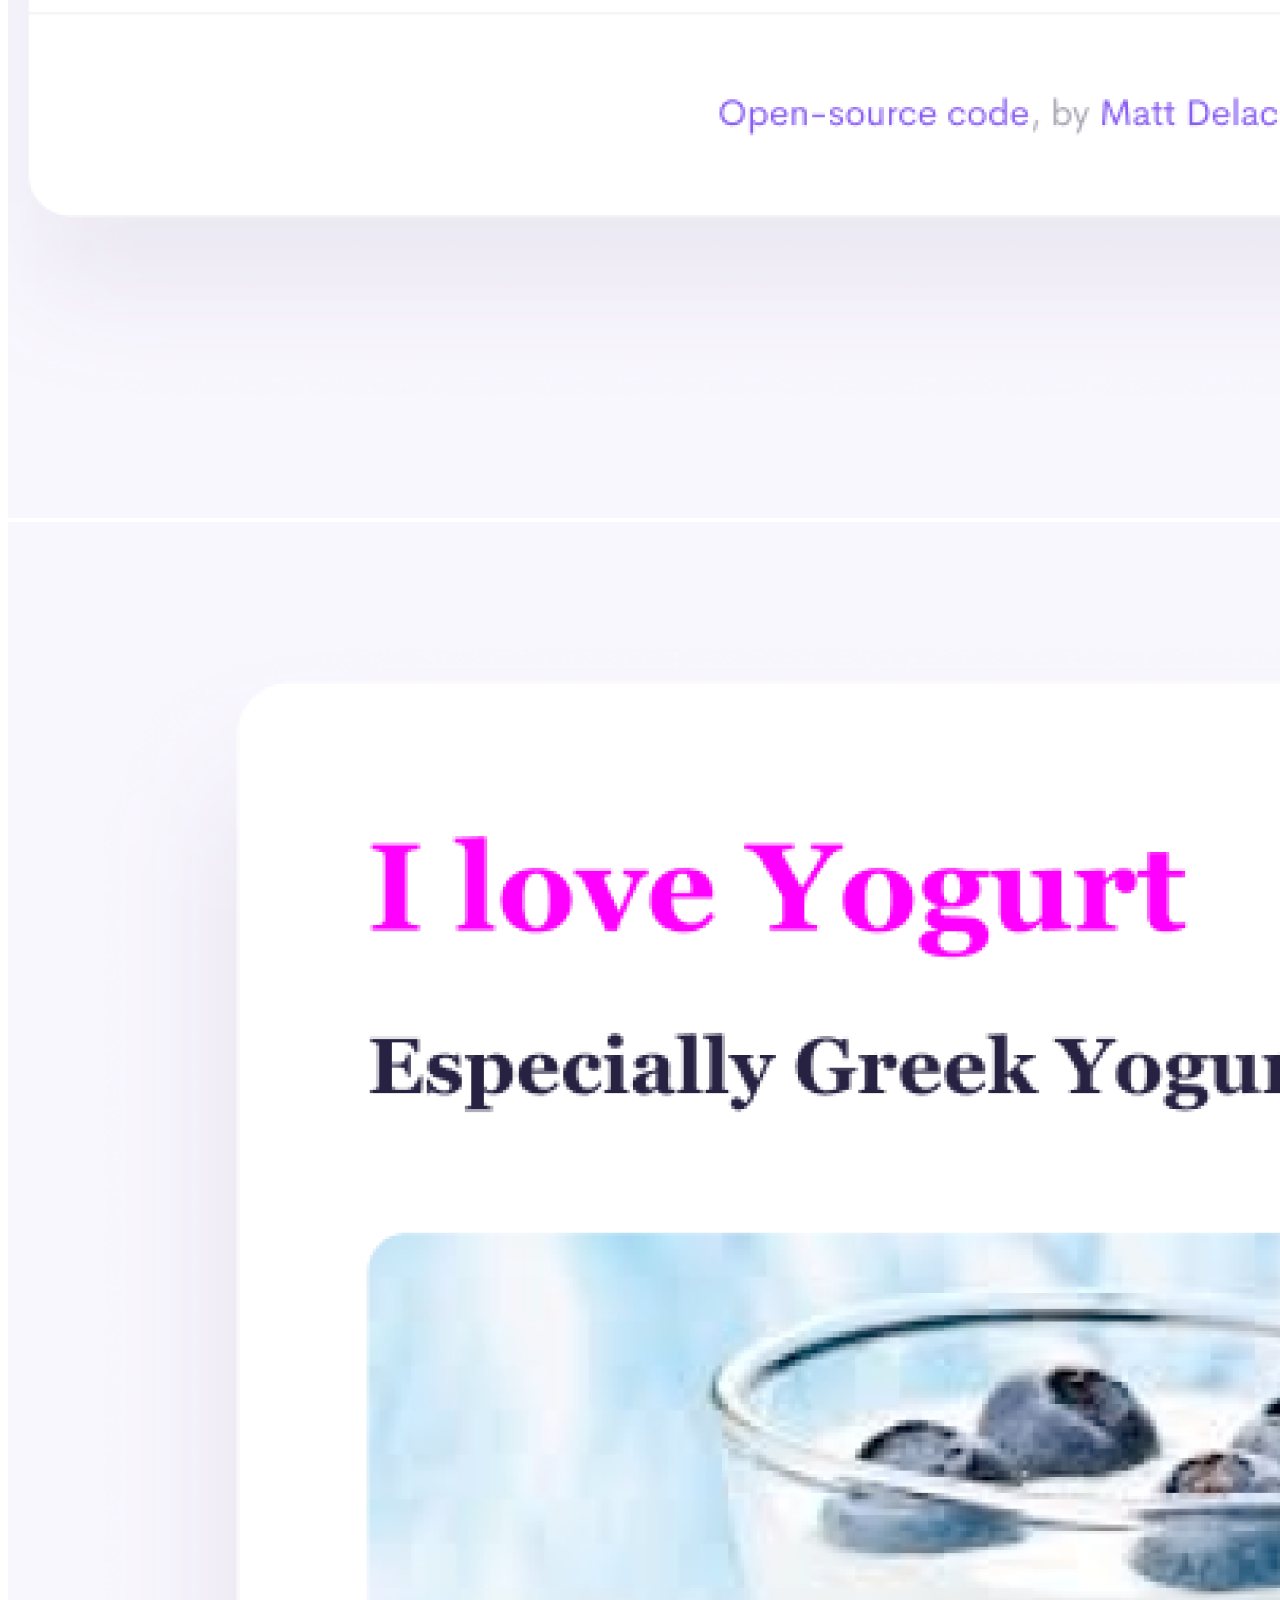
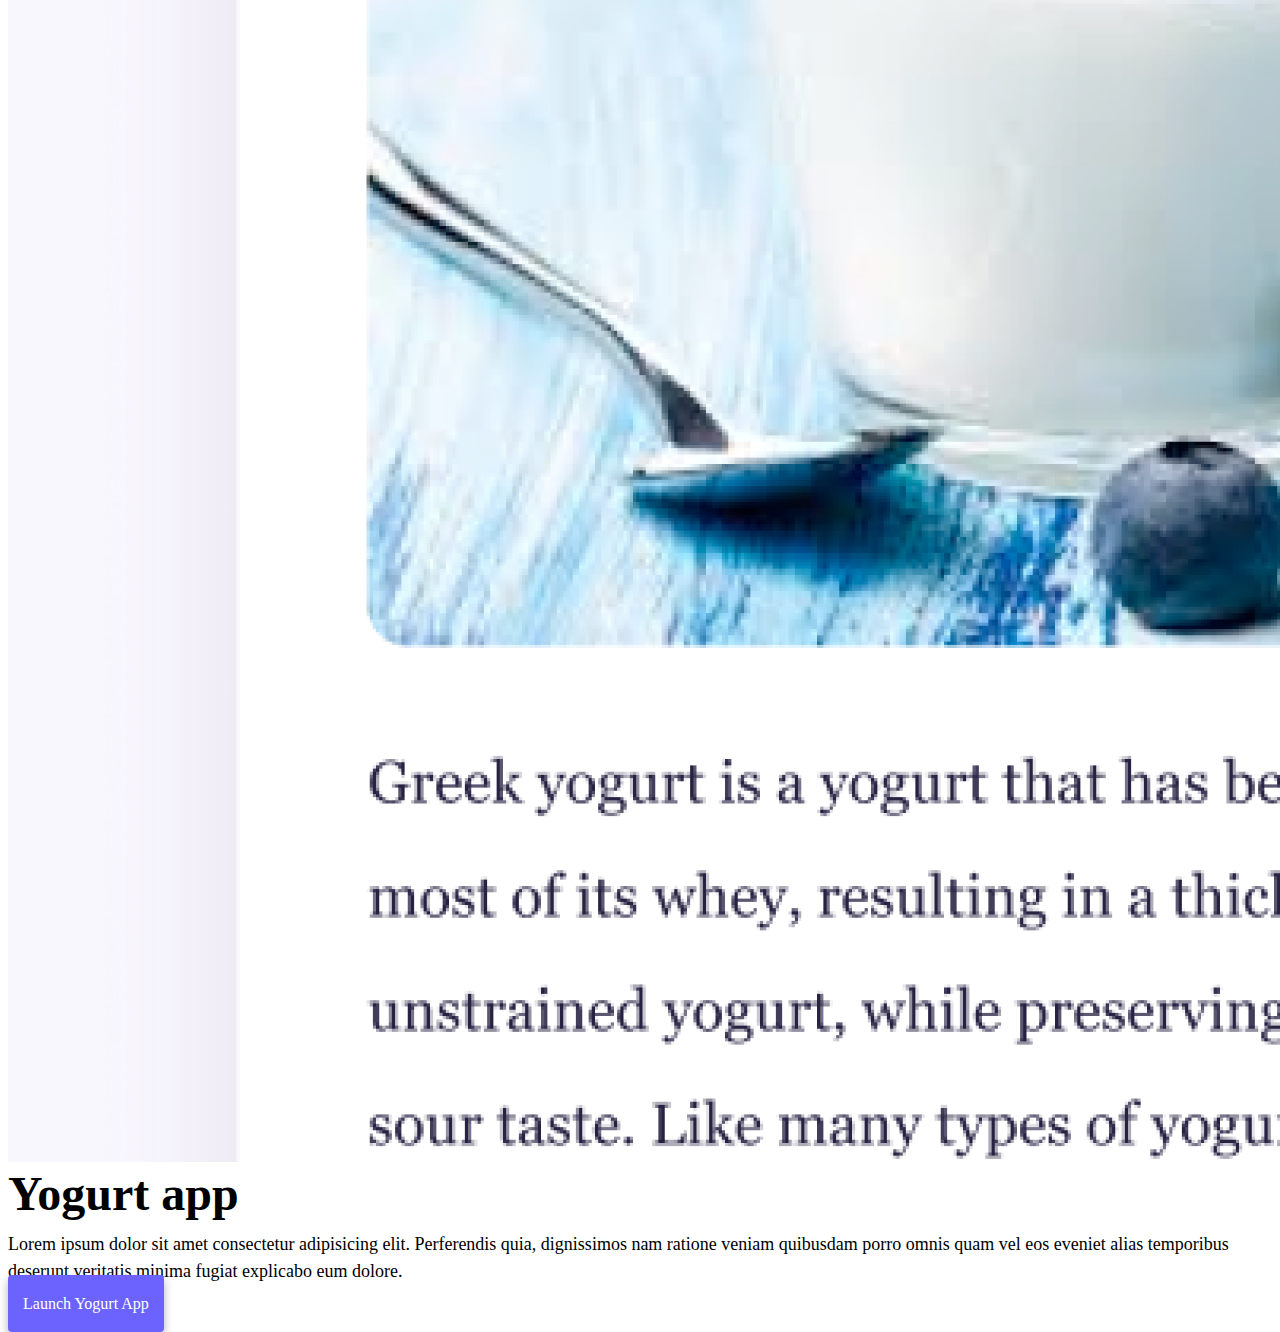
==== commit 4e1d71f7: "Added mobile media query" ====
--- a/index.html
+++ b/index.html
@@ -60,10 +60,10 @@
 
     <div class="container">
       <div class="row mt-5">
-        <div class="col-6 rounded">
+        <div class="col-6 rounded d-none d-sm-block">
           <img src="/images/yoga.png" alt="yoga" class="img-fluid" />
         </div>
-        <div class="col-6">
+        <div class="col-6 center-content">
           <h2>Yoga app</h2>
           <p>
             Lorem ipsum dolor sit amet consectetur adipisicing elit. Perferendis
@@ -72,12 +72,12 @@
             explicabo eum dolore.
           </p>
           <div class="mt-5">
-            <a href="#" class="primary-link app-link">Launch app</a>
+            <a href="#" class="primary-link app-link">Launch yoga app</a>
           </div>
         </div>
       </div>
       <div class="row mt-5">
-        <div class="col-6">
+        <div class="col-6 center-content">
           <h2>Weather app</h2>
           <p>
             Lorem ipsum dolor sit amet consectetur adipisicing elit. Perferendis
@@ -86,18 +86,18 @@
             explicabo eum dolore.
           </p>
           <div class="mt-5">
-            <a href="#" class="primary-link app-link">Launch app</a>
+            <a href="#" class="primary-link app-link">Launch weather app</a>
           </div>
         </div>
-        <div class="col-6 rounded">
+        <div class="col-6 rounded d-none d-sm-block">
           <img src="/images/weather.png" alt="yoga" class="img-fluid" />
         </div>
       </div>
       <div class="row mt-5 mb-5">
-        <div class="col-6 rounded">
+        <div class="col-6 rounded d-none d-sm-block">
           <img src="/images/yogurt.png" alt="yoga" class="img-fluid" />
         </div>
-        <div class="col-6">
+        <div class="col-6 center-content">
           <h2>Yogurt app</h2>
           <p>
             Lorem ipsum dolor sit amet consectetur adipisicing elit. Perferendis
@@ -106,7 +106,7 @@
             explicabo eum dolore.
           </p>
           <div class="mt-5">
-            <a href="#" class="primary-link app-link">Launch app</a>
+            <a href="#" class="primary-link app-link">Launch yogurt app</a>
           </div>
         </div>
       </div>
--- a/src/styles.css
+++ b/src/styles.css
@@ -54,15 +54,11 @@
   background: var(--primary-color);
   box-shadow: var(--box-shadow);
   color: white;
-  margin: 20px;
+  margin-right: 20px;
   border-radius: 4px;
   padding: 20px 15px;
   text-decoration: none;
   text-transform: capitalize;
-}
-
-.app-link {
-  margin: 0;
 }
 
 .about-link {
@@ -72,6 +68,7 @@
 
 .about-paragraph {
   margin: 30px 0;
+  padding: 0 20px;
 }
 
 .homepage-link {
@@ -110,4 +107,34 @@
 
 .rounded {
   border-radius: 15px;
+}
+
+/* MOBILE */ 
+@media (max-width: 576px) {
+  h1 {
+    font-size: 48px;
+  }
+  h2 {
+    font-size: 32px;
+  }
+  h3 {
+    margin-top: 5px;
+  }
+  p{
+    margin-top: 15px;
+  }
+  .app-link {
+    display: block;
+    margin-bottom: 0;
+  }
+  .center-content {
+    flex: 1;
+    text-align: center;
+  }
+  .homepage-link {
+    display: none;
+  }
+  .project-img {
+    margin-bottom: 20px;
+  }
 }